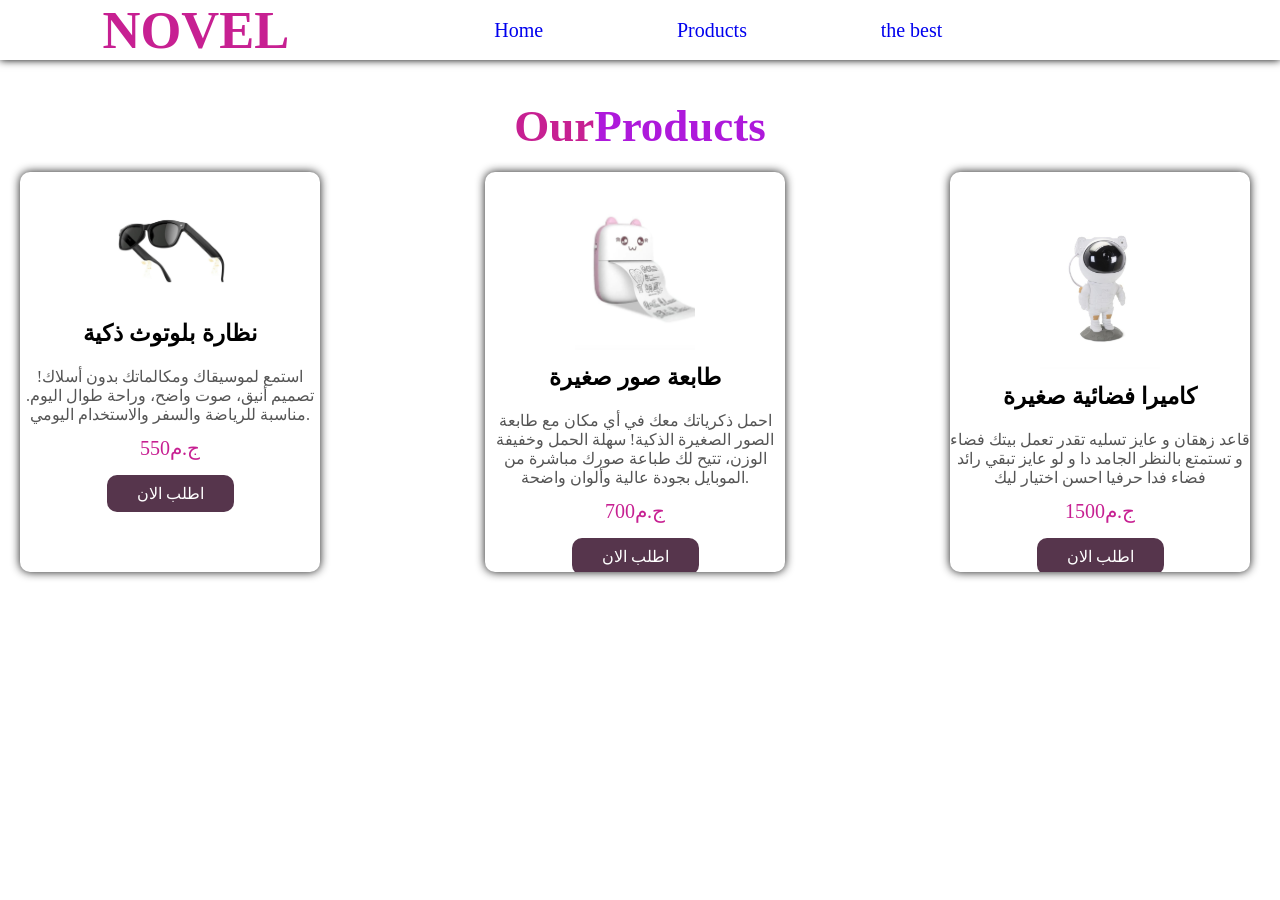
==== products.html @ 7b29ac89 "Add files via upload" ====
<!DOCTYPE html>
<html lang="en">
<head>
    <meta charset="UTF-8">
    <meta name="viewport" content="width=device-width, initial-scale=1.0">
    <title>NOVEL</title>
    <link rel="stylesheet" href="style.css">
</head>
<body>
    <header class="container">
    <nav>
        <div class="logo">
            <h2>NOVEL<span></span></h2>
        </div>

        <ul class="links">
            <li><a href="index.html">Home</a></li>
            <li><a href="products.html">Products</a></li>
            <li><a href="thebest.html">the best</a></li>
        </ul>

   
        <div class="icons">
            <i class="fa-solid fa-heart"></i>
            <i class="fa-solid fa-shopping-cart"></i>
            <i class="fa-solid fa-user"></i>
        </div>
        
        <i class="fa-solid fa-bars" id="bars"></i>
    </nav>

</header>


    <section class="products" id="products">
        <h1>Our<span>Products</span></h1>

 <div class="card-body">

    <div class="card">
        <img src="WhatsApp Image 2026-03-27 at 4.02.09 PM.jpeg" alt="">
        <h2>نظارة بلوتوث ذكية</h2>
        <p>استمع لموسيقاك ومكالماتك بدون أسلاك! تصميم أنيق، صوت واضح، وراحة طوال اليوم. مناسبة للرياضة والسفر والاستخدام اليومي.</p>
        <span>550ج.م</span>

        <i class="fa-solid fa-heart heart"></i>

        <div class="rate">
            <i class="fa-solid fa-star"></i>
            <i class="fa-solid fa-star"></i>
            <i class="fa-solid fa-star"></i>
            <i class="fa-solid fa-star"></i>
            <i class="fa-solid fa-star"></i>
        </div>

        <a href="form.html">اطلب الان</a>
   </div>

   <div class="card">
        <img src="WhatsApp Image 2026-03-22 at 12.27.49 PM.jpeg" alt="">
        <h2>طابعة صور صغيرة</h2>
        <p>احمل ذكرياتك معك في أي مكان مع طابعة الصور الصغيرة الذكية! سهلة الحمل وخفيفة الوزن، تتيح لك طباعة صورك مباشرة من الموبايل بجودة عالية وألوان واضحة.</p>
        <span>700ج.م</span>
        <i class="fa-solid fa-heart heart"></i>

        <div class="rate">
            <i class="fa-solid fa-star"></i>
            <i class="fa-solid fa-star"></i>
            <i class="fa-solid fa-star"></i>
            <i class="fa-solid fa-star"></i>
            <i class="fa-solid fa-star"></i>
        </div>

        <a href="form.html">اطلب الان</a>
   </div>
   
   <div class="card">
        <img src="WhatsApp Image 2026-03-22 at 12.36.01 PM.jpeg" alt="">
        <h2>كاميرا فضائية صغيرة</h2>
        <p>قاعد زهقان و عايز تسليه تقدر تعمل بيتك فضاء و تستمتع بالنظر الجامد دا و لو عايز تبقي رائد فضاء فدا حرفيا احسن اختيار ليك</p>
        <span>1500ج.م</span>
        <i class="fa-solid fa-heart heart"></i>
            <div class="rate">
                <i class="fa-solid fa-star"></i>
                <i class="fa-solid fa-star"></i>
                <i class="fa-solid fa-star"></i>
                <i class="fa-solid fa-star"></i>
                <i class="fa-solid fa-star"></i>
            </div>
        <a href="form.html">اطلب الان</a>
   
    </div>
   
   </div>

</section>
</body>
</html>
---- style.css ----
*{
    margin: 0;
    padding: 0;
    box-sizing: border-box;
    text-decoration: none;
    list-style: none;
}

::-webkit-scrollbar{
    width: 22px;  
    border-radius: 20px;
}
::-webkit-scrollbar-track{
    background-color: #ffff;
}
::-webkit-scrollbar-thumb{
    background-color: #c72092;
    border-radius: 20px;
}
::-webkit-scrollbar-button{
    background-color: rgb(207, 25, 223);
}

.container{
    width: 100%;
}

nav{
    width: 100%;
    background: #fff;
    box-shadow: 0 0 8px rgb(0, 0, 0);
    display: flex;
    justify-content: space-around;
    align-items: center;
    position: fixed;
    top: 0;
    left: 0;
    right: 0;
    z-index: 10;
    transition: 2s all;
}
nav .logo{
    font-size: 35px;
    color:  #c72092;
}
nav .logo span{
    color: #8315ba;
    text-decoration: underline;
}
ul{
    width: 35%;
    display: flex;
    justify-content: space-between;
    align-items: center;
}
ul li a{
    font-size: 20px;
}
ul li a:hover{
    color: #c72092;

}
.icons i{
    margin-right: 10px;
    font-size: 20px ;
    transition: .4s;
    cursor: pointer;
}
.icons i:hover{
    color: #c72092;
}
#bars{
    font-size: 23px;
    cursor: pointer;
    display: none;
}

@media screen and (max-width:1050px) {

  html{
    font-size: 50%;
  }
  ul {
    background:rgba(236, 104, 225, 0.5);
    border-radius: 20px;
    flex-direction: column;
    position: absolute;
    right: 1500px;
    top: 80px;
    padding: 100px;
    transition: .4s;
  }
  ul li{
    margin-bottom: 25px;
  }

  .kkk{
    width: 500px;
    opacity: 0.1;
  }

  .active{
    right: 200px;
   
  }
  .fa-x{
    transition: .4s;
    transform: rotate(180deg);
  }
     #bars{
        display: block;
     }
    
}

/* home style */


.home-section {
    width: 100%;     
    height: 100vh;
    display: flex;
    align-items: center;
    justify-content: space-between;
    background-image: url(image/bg1.png);
    background-position: center;
    background-size: cover;
}
.main-text {
    margin-left: 50px;
    margin-top: 120px;
}
.main-text h1 {
    font-size: 5rem;
    background: linear-gradient(to right ,#c72092,#8315ba);
    color: transparent;
    -webkit-background-clip: text;
}
.main-text p{
    width: 80%;
    margin-bottom: 80px;
}
.main-text button {
    padding: 10px 30px;
    border: none;
    border-radius: 20px;
    background: linear-gradient(to right ,#c72092,#8315ba);
    color: #fff;
    cursor: pointer;
    font-size: 1rem;
}
.main-text button span {
    margin-left: 10px;
    font-size: 1rem;
    transition: .3s;

}
.main-text button:hover span {
    margin-left: 20px;
}

.home-section img {
    width: 620px;
    margin-top: 100px;
    transform: translateX(-50px);
}

.home-section .icons  {
    display: flex;
    flex-direction: column;
}

.home-section .icons i {
    margin-bottom: 20px;
    margin-right: 30px;
    font-size: 1.4rem;
}

 @media screen and (max-width:1050px) {
    .home-section {
    flex-direction: column;
    justify-content: flex-start;
    }
    .home-section img{
        display: none;
    }
    .main-text p{
        font-size: 1.7rem;
    }
    .main-text{
        margin-left: 100px;
    }  
    .home-section button{
        font-size: 1.7rem;
    }
    .home-section .icons{
        margin-top: 80px;
    }
    .home-section .icons i{
        font-size: 22px;
    }
    .contact{
        height: 140vh;
        flex-direction: column;
        overflow: hidden;
    }
    .image img{
        display: none;
    }
    .box{
        width: 100%;
    }
    .input-box{
        width: 100%;
    }
    .input-box input{
        width: 100%;
    }
    .login p{
        font-size: 18px;
        cursor: pointer;
    }
    .about{
        width: 100%;
    }    
   
    .parent{

        flex-direction: column;
       
    }
    .image2{
        margin-bottom: 20px;
       
        
       
    }
    .image2 img{
        width: 100%;
    } 
    .imag-box{
        margin-bottom: 30px;
    }
    .about-text{
        width: 100%;
    }

    
 }

 .contact{
    width: 100%;
    height: 100vh;
    background-image: url(image/loging_bg.png);
    background-position: center;
    background-size: cover;
    display: flex;
    justify-content: space-around;
    align-items: center;
 }

 .image img{
    width: 70%;
 }
.login{
    padding: 50px;
}
.login h1{
    font-size: 45px;
    margin: 0 0 50px 20px;
}
.login .box{
   
    padding: 50px;
}
.input-box{
    margin: 25px;
}
.input-box input{
    width: 100%;
    padding:8px 0;
    background-color: transparent;
    outline: none;
    border: solid 2px #8315ba;
    border-radius: 8px;
    margin-top: 10px;
    font-size: 18px;
}


.input-box input:focus{
    box-shadow: 0 0 8px rgb(207, 25, 223);
}


.input-box label{
    font-size: 18px;
    margin-left: 20px;
}
.box p{
    text-decoration: none;
    color: black;
    text-align: end;
    cursor: pointer;
}

.box button{
    width: 100%;
   padding: 8px 0;
    margin: 10px;
    border-radius: 8px;
    outline: none;
    border: none;
    background-color: #c72092;
    color: #fff;
    font-size: 18px;
    cursor: pointer;
}
.social{
    display: flex;
    justify-content: center;
    position: relative;
    margin-left: 50px;
}

.social img{
    width: 30px;
    height: 30px;
    margin: 6px;
   
}
.social span{
    display: inline-block;
    width: 40px;
    height: 40px;
    background: #fff;
    border-radius: 50%;
    margin-right: 25px;
    object-fit: contain;
    box-shadow: 10px 0px 10px #000;
}
/* style thebest */
card
.thebest{
    width: 100%;   
    height: 90.1vh;  
    align-items: center;
    justify-content: space-between;
    margin-top: 70px;
    background-color: #eee;
}
.thebest h1{
    text-align: center;
    padding-top: 10px;
    font-size: 55px;
    background: linear-gradient(to right ,#c9118f 0%,#db1956 100%);
    -webkit-background-clip: text;
    color: transparent;
}
.parent{
    display: flex;
    justify-content: space-between;
    align-items: center;
}
.image2{
    width: 15%;
    display: flex;
    flex-direction: column;
    margin-left: 50px; 
}

.image2 span{
    background-color: #8315ba;
    margin-bottom: 10px;
    text-align: center;
    border-radius: 20px;
}
.image2 img{
    width: 100%;
    cursor: pointer;
}

.imh {
    width: 300px;
    height: 400px;
    border: none;
    border-radius: 20px;
    position: relative;
    left: 190px;
}
.thebest-text{
    width:40%;
    border-radius: 20px;
    box-shadow: 0 0 10px #c72092;
    text-align: center;
    padding: 10px 20px;
    position: absolute;
    right: 100px;
}
.thebest .btn{
    margin: 70px auto;
    display: block;
    padding: 10px 30px;
    outline: none;
    border-radius: 10px;
    border: none;
    background-color: #c72092;
    color: #fff;
    box-shadow: 0px 0px 10px #db1956;
}


@media screen and (max-width:950px) {
    .active{
        left: 100px;
        transition: .3s;
      }   
}


/* products style */


.products{
    width: 100%;
    padding: 50px 20px;
    background-color: #fff;
    margin-top: 30px;
}
.products h1{
    text-align: center;
    padding-top: 20px;
    font-size: 45px;
    color: #c72092;
}
.products h1 span{
    color: #ae19db;
}
.card-body{
    width: 100%;
    height: 100%;
    display: flex;
    flex-wrap: wrap;
    justify-content: space-between;
    align-items: center;
}
.card-body .card{
    width: 300px;
    height: 400px;
    margin-top: 20px;
    position: relative;
    text-align: center;
    border: none;
    border-radius: 10px;
    box-shadow: 0 0 10px #161616;
    margin-right: 10px;
    overflow: hidden;
    transition: .6s;
}

.heart {
    cursor: pointer; 
    font-size: 24px;
}

.card-body .card img{
    width: 40%;
    margin-top: 20px;
    transition: .5s;

}
.card:hover{
    box-shadow: -10px 10px 10px #181417;
}

.card h2{
    font-weight: 700;
    font-size: 23px;
    font-family: sans-serif;
    margin-bottom: 20px;
    margin-top: 10px;
}

.l{
    text-align: center;
    font-size: 40px;
}

.card p{
    color: #555;
    margin-bottom: 10px;
}

.card span{
    padding: 10px 0;
    font-size: 20px;
    color: #c72092;
}

.card .rate i{
    font-size: 20px;
    margin-right: 10px;
    color: rgb(235, 173, 17);
}

.card a{
    padding: 10px 30px;
    margin-top: -7px;
    border-radius: 10px;
    background-color: #56354c;
    color: #fff;
    border: none;
}

.card:hover img{
    transform: scale(1.2);
}
.card:hover .heart{
    left: 5px;
}

.v {
    width: 100%;
    height: 100%;
    display: flex;
    flex-wrap: wrap;
    justify-content: space-between;
    align-items: center;
}

.vv {
     width: 300px;
    height: 400px;
    margin-top: 20px;
    position: relative;
    text-align: center;
    border: none;
    border-radius: 15px;
    box-shadow: 0 0 10px #161616;
    margin-right: 10px;
    overflow: hidden;
    transition: .6s;
}
.p {
    text-align: center;
}
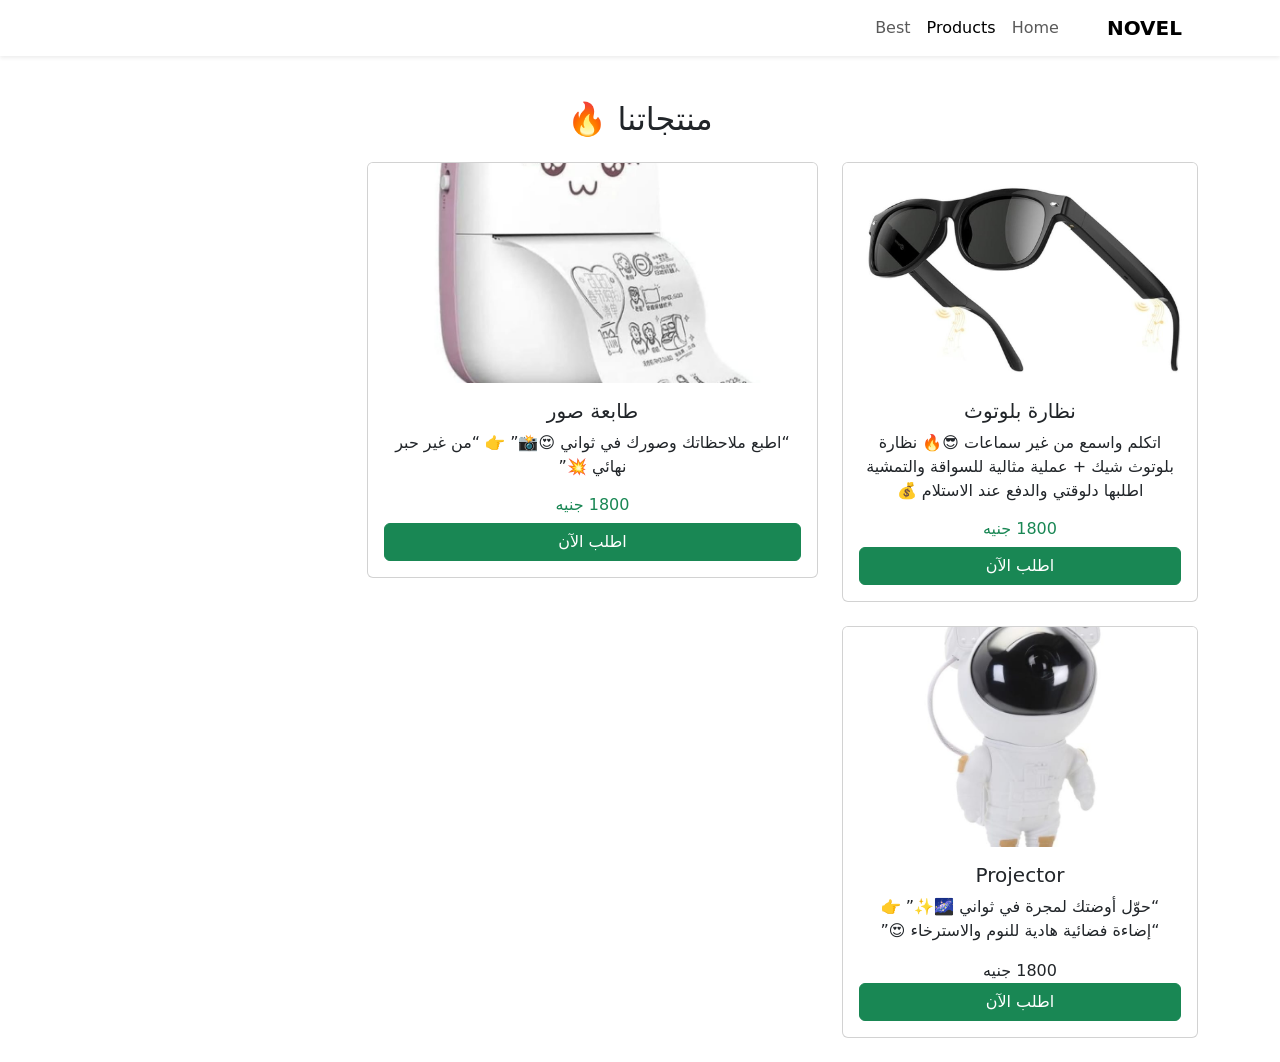
==== commit a6049158: "Add files via upload" ====
--- a/products.html
+++ b/products.html
@@ -1,98 +1,92 @@
 <!DOCTYPE html>
-<html lang="en">
+<html lang="ar">
 <head>
-    <meta charset="UTF-8">
-    <meta name="viewport" content="width=device-width, initial-scale=1.0">
-    <title>NOVEL</title>
-    <link rel="stylesheet" href="style.css">
+<meta charset="UTF-8">
+<meta name="viewport" content="width=device-width, initial-scale=1.0">
+<title>Products</title>
+
+<link href="https://cdn.jsdelivr.net/npm/bootstrap@5.3.2/dist/css/bootstrap.min.css" rel="stylesheet">
+
+<style>
+body { direction: rtl; }
+.product-card img { height: 220px; object-fit: cover; }
+</style>
 </head>
+
 <body>
-    <header class="container">
-    <nav>
-        <div class="logo">
-            <h2>NOVEL<span></span></h2>
+
+<!-- NAV -->
+<nav class="navbar navbar-expand-lg bg-white fixed-top shadow-sm">
+<div class="container">
+<a class="navbar-brand fw-bold">NOVEL</a>
+
+<button class="navbar-toggler" data-bs-toggle="collapse" data-bs-target="#nav">☰</button>
+
+<div class="collapse navbar-collapse" id="nav">
+<ul class="navbar-nav ms-auto">
+<li class="nav-item"><a class="nav-link" href="index.html">Home</a></li>
+<li class="nav-item"><a class="nav-link active" href="#">Products</a></li>
+<li class="nav-item"><a class="nav-link" href="thebest.html">Best</a></li>
+</ul>
+</div>
+</div>
+</nav>
+
+<div class="container" style="margin-top:100px">
+
+<h2 class="text-center mb-4">منتجاتنا 🔥</h2>
+
+<div class="row">
+
+<!-- نظارة -->
+<div class="col-md-4 mb-4">
+<div class="card product-card text-center">
+<img src="WhatsApp Image 2026-03-27 at 4.02.09 PM.jpeg" class="card-img-top">
+<div class="card-body">
+<h5>نظارة بلوتوث</h5>
+<p>اتكلم واسمع من غير سماعات 😎🔥  
+نظارة بلوتوث شيك + عملية  
+مثالية للسواقة والتمشية  
+اطلبها دلوقتي والدفع عند الاستلام 💰</p>
+<h6 class="text-success">1800 جنيه</h6>
+<a href="form.html" class="btn btn-success w-100">اطلب الآن</a>
+</div>
+</div>
+</div>
+
+<!-- طابعة -->
+<div class="col-md-5 mb-4">
+<div class="card product-card text-center">
+<img src="WhatsApp Image 2026-03-22 at 12.27.49 PM.jpeg" class="card-img-top">
+<div class="card-body">
+<h5>طابعة صور</h5>
+<p>“اطبع ملاحظاتك وصورك في ثواني 😍📸”
+👉 “من غير حبر نهائي 💥”</p>
+<h6 class="text-success">1800 جنيه</h6>
+<a href="form.html" class="btn btn-success w-100">اطلب الآن</a>
+</div>
+</div>
+</div>
+
+<!-- بروجكتور -->
+<div class="col-md-4 mb-4">
+      <div class="card product-card">
+        <img src="WhatsApp Image 2026-03-22 at 12.36.01 PM.jpeg" class="card-img-top">
+        <div class="card-body text-center">
+          <h5>Projector</h5>
+          <p>“حوّل أوضتك لمجرة في ثواني 🌌✨”
+👉 “إضاءة فضائية هادية للنوم والاسترخاء 😍”</p>
+          <span>1800 جنيه</span>
+          <a href="form.html" class="btn btn-success w-100">اطلب الآن</a>
         </div>
-
-        <ul class="links">
-            <li><a href="index.html">Home</a></li>
-            <li><a href="products.html">Products</a></li>
-            <li><a href="thebest.html">the best</a></li>
-        </ul>
-
-   
-        <div class="icons">
-            <i class="fa-solid fa-heart"></i>
-            <i class="fa-solid fa-shopping-cart"></i>
-            <i class="fa-solid fa-user"></i>
-        </div>
-        
-        <i class="fa-solid fa-bars" id="bars"></i>
-    </nav>
-
-</header>
+      </div>
+    </div>
 
 
-    <section class="products" id="products">
-        <h1>Our<span>Products</span></h1>
+</div>
+</div>
 
- <div class="card-body">
+<script src="https://cdn.jsdelivr.net/npm/bootstrap@5.3.2/dist/js/bootstrap.bundle.min.js"></script>
 
-    <div class="card">
-        <img src="WhatsApp Image 2026-03-27 at 4.02.09 PM.jpeg" alt="">
-        <h2>نظارة بلوتوث ذكية</h2>
-        <p>استمع لموسيقاك ومكالماتك بدون أسلاك! تصميم أنيق، صوت واضح، وراحة طوال اليوم. مناسبة للرياضة والسفر والاستخدام اليومي.</p>
-        <span>550ج.م</span>
-
-        <i class="fa-solid fa-heart heart"></i>
-
-        <div class="rate">
-            <i class="fa-solid fa-star"></i>
-            <i class="fa-solid fa-star"></i>
-            <i class="fa-solid fa-star"></i>
-            <i class="fa-solid fa-star"></i>
-            <i class="fa-solid fa-star"></i>
-        </div>
-
-        <a href="form.html">اطلب الان</a>
-   </div>
-
-   <div class="card">
-        <img src="WhatsApp Image 2026-03-22 at 12.27.49 PM.jpeg" alt="">
-        <h2>طابعة صور صغيرة</h2>
-        <p>احمل ذكرياتك معك في أي مكان مع طابعة الصور الصغيرة الذكية! سهلة الحمل وخفيفة الوزن، تتيح لك طباعة صورك مباشرة من الموبايل بجودة عالية وألوان واضحة.</p>
-        <span>700ج.م</span>
-        <i class="fa-solid fa-heart heart"></i>
-
-        <div class="rate">
-            <i class="fa-solid fa-star"></i>
-            <i class="fa-solid fa-star"></i>
-            <i class="fa-solid fa-star"></i>
-            <i class="fa-solid fa-star"></i>
-            <i class="fa-solid fa-star"></i>
-        </div>
-
-        <a href="form.html">اطلب الان</a>
-   </div>
-   
-   <div class="card">
-        <img src="WhatsApp Image 2026-03-22 at 12.36.01 PM.jpeg" alt="">
-        <h2>كاميرا فضائية صغيرة</h2>
-        <p>قاعد زهقان و عايز تسليه تقدر تعمل بيتك فضاء و تستمتع بالنظر الجامد دا و لو عايز تبقي رائد فضاء فدا حرفيا احسن اختيار ليك</p>
-        <span>1500ج.م</span>
-        <i class="fa-solid fa-heart heart"></i>
-            <div class="rate">
-                <i class="fa-solid fa-star"></i>
-                <i class="fa-solid fa-star"></i>
-                <i class="fa-solid fa-star"></i>
-                <i class="fa-solid fa-star"></i>
-                <i class="fa-solid fa-star"></i>
-            </div>
-        <a href="form.html">اطلب الان</a>
-   
-    </div>
-   
-   </div>
-
-</section>
 </body>
 </html>
